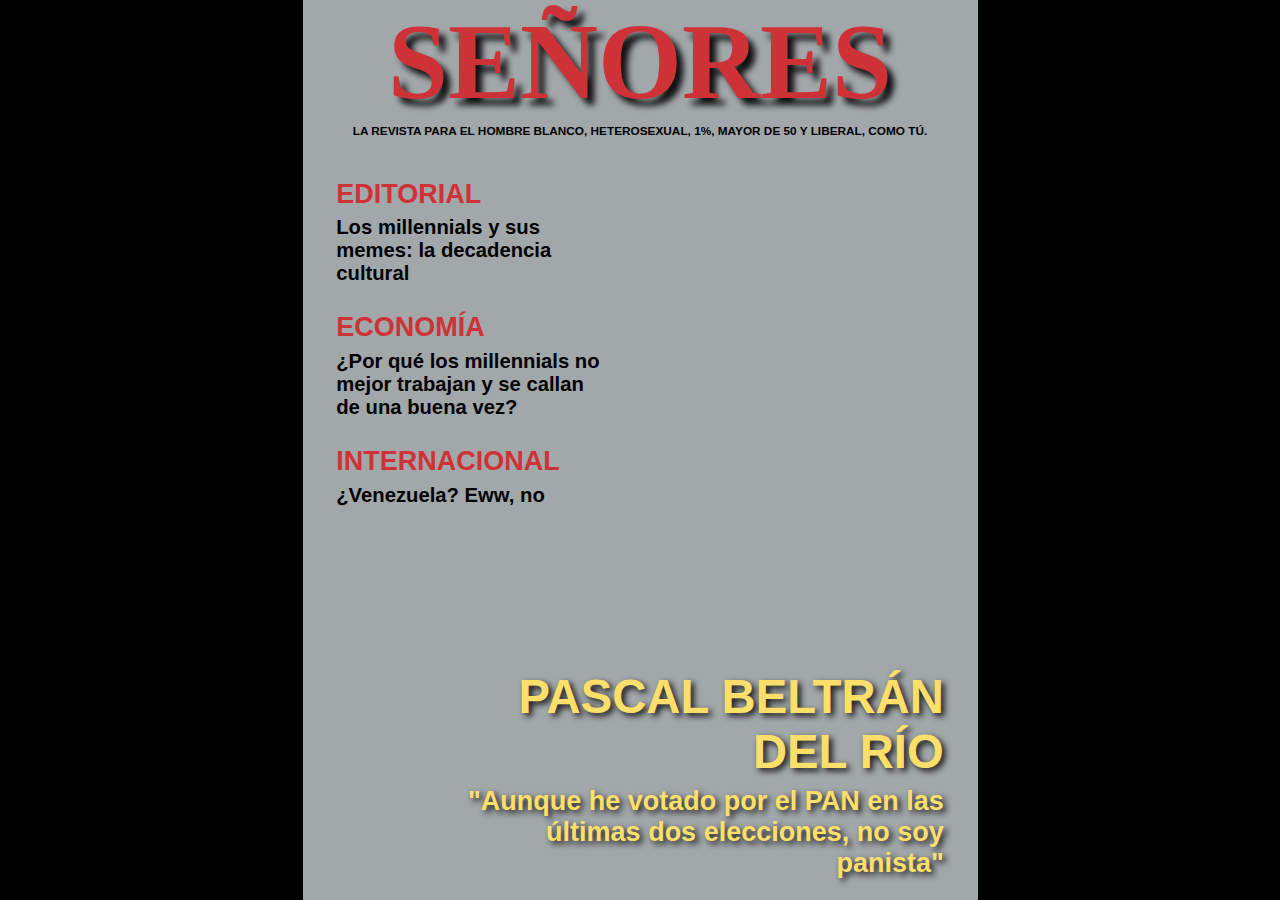
==== index.html @ f9dd4450 "Add initial layout and styles" ====
<!DOCTYPE html>
<html>
  <head>
    <meta charset="utf-8">
    <meta name="viewport" content="width=device-width, initial-scale=1">

    <title>Señores: la revista para el hombre blanco, heterosexual, 1%, mayor de 50 y liberal, como tú.</title>
    <style type="text/css">
      html {
        font-size: 3vmin;
      }

      .body {
        margin: 0;
        background-color: black;
      }

      .container {
        width: 75vmin;
        height: 100vmin;
        /*background-color: #fbfcfe;*/
        /*background-image: url("https://scontent.fham2-1.fna.fbcdn.net/v/t1.0-9/14650679_10154589448254747_4910720761696229037_n.jpg?_nc_cat=0&oh=3a4380bb3f50ded4c9f332fd7a73f0c6&oe=5BC12B32");*/
        /*background-position: left bottom;*/
        /*background-size: 65%;*/
        background-color: #a2a7aa;
        background-image: url("https://estereotipasradio.files.wordpress.com/2017/03/pascal.jpg");
        background-size: 125%;
        background-position: 1rem 5rem;
        background-repeat: no-repeat;
        margin: 0 auto;
      }

      .header {
        margin-bottom: 1.5rem;
      }

      .title {
        margin: 0;
        color: #cf3236;
        font-size: 4rem;
        font-family: "Times New Roman", serif;
        text-transform: uppercase;
        text-align: center;
        text-shadow: .25rem .25rem .25rem rgba(0, 0, 0, .9);
      }

      .subtitle {
        font-size: .4375rem;
        font-family: "Helvetica", "Arial", sans-serif;
        font-weight: bold;
        text-transform: uppercase;
        text-align: center;
        margin: 0;
      }

      .section {
        font-family: "Helvetica", "Arial", sans-serif;
        width: 40%;
        position: relative;
        left: 5%;
        margin-bottom: 1rem;
      }

      .section__title {
        text-transform: uppercase;
        font-size: 1rem;
        color: #cf3236;
        margin: 0 0 .25rem;
      }

      .section__subtitle {
        font-size: .75rem;
        font-weight: bold;
        margin: 0;
      }

      .section--main {
        width: 75%;
        left: 20%;
        top: 5rem;
        text-shadow: .125rem .125rem .25rem rgba(0, 0, 0, .9);
        text-align: right;
      }

      .section--main .section__title, .section--main .section__subtitle {
        color: #fbdf6a;
      }

      .section--main .section__title {
        font-size: 1.75rem;
      }

      .section--main .section__subtitle {
        font-size: 1rem;
      }
    </style>
  </head>

  <body class="body">
    <div class="container">
      <header class="header">
        <h1 class="title"
            contenteditable="true">Señores</h1>
        <p class="subtitle"
           contenteditable="true">La revista para el hombre blanco, heterosexual, 1%, mayor de 50 y liberal, como tú.</p>
      </header>

      <section class="section">
        <h3 class="section__title"
            contenteditable="true">Editorial</h3>
        <p class="section__subtitle"
           contenteditable="true">Los millennials y sus memes: la decadencia cultural</p>
      </section>

      <section class="section">
        <h3 class="section__title"
            contenteditable="true">Economía</h3>
        <p class="section__subtitle"
           contenteditable="true">¿Por qué los millennials no mejor trabajan y se callan de una buena vez?</p>
      </section>

      <section class="section">
        <h3 class="section__title"
            contenteditable="true">Internacional</h3>
        <p class="section__subtitle"
           contenteditable="true">¿Venezuela? Eww, no</p>
      </section>

      <section class="section section--main">
        <h2 class="section__title"
            contenteditable="true">Pascal Beltrán del Río</h2>
        <p class="section__subtitle"
           contenteditable="true">"Aunque he votado por el PAN en las últimas dos elecciones, no soy panista"</p>
      </section>

      <!-- <section>
        <p>Junio 2018</p>
        <p>Año 18, número 69</p>
        <p>$ 300.00</p>
        <p>Sólo edición impresa</p>
      </section> -->
    </div>
  </body>
</html>
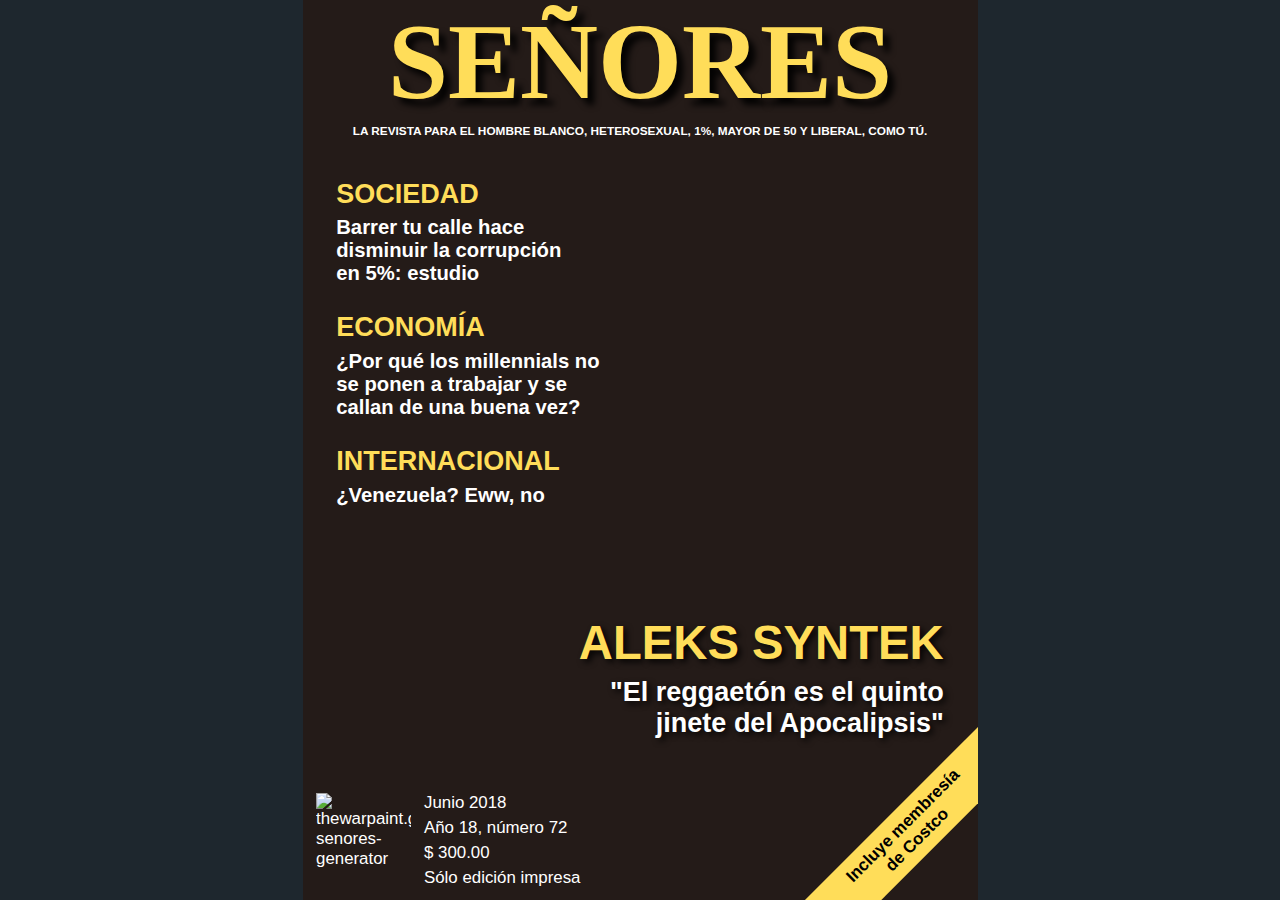
==== commit e53b5129: "Add June 2018 issue: Aleks Syntek" ====
--- a/index.html
+++ b/index.html
@@ -18,16 +18,10 @@
       .container {
         width: 75vmin;
         height: 100vmin;
-        /*background-color: #fbfcfe;*/
-        /*background-image: url("https://scontent.fham2-1.fna.fbcdn.net/v/t1.0-9/14650679_10154589448254747_4910720761696229037_n.jpg?_nc_cat=0&oh=3a4380bb3f50ded4c9f332fd7a73f0c6&oe=5BC12B32");*/
-        /*background-position: left bottom;*/
-        /*background-size: 65%;*/
-        background-color: #a2a7aa;
-        background-image: url("https://estereotipasradio.files.wordpress.com/2017/03/pascal.jpg");
-        background-size: 125%;
-        background-position: 1rem 5rem;
         background-repeat: no-repeat;
         margin: 0 auto;
+        position: relative;
+        overflow: hidden;
       }
 
       .header {
@@ -77,7 +71,6 @@
       .section--main {
         width: 75%;
         left: 20%;
-        top: 5rem;
         text-shadow: .125rem .125rem .25rem rgba(0, 0, 0, .9);
         text-align: right;
       }
@@ -93,10 +86,76 @@
       .section--main .section__subtitle {
         font-size: 1rem;
       }
+
+      .metadata {
+        font-family: "Helvetica", "Arial", sans-serif;
+        font-size: .625rem;
+        padding-left: .5rem;
+        margin-top: 2rem;
+      }
+
+      .metadata__qr-code {
+        width: 3.5rem;
+        height: 3.5rem;
+        float: left;
+      }
+
+      .metadata__text {
+        padding-left: 4rem;
+      }
+
+      .metadata__line {
+        margin: .1875rem 0 0;
+      }
+
+      .ribbon {
+        font-family: "Helvetica", "Arial", sans-serif;
+        font-size: .625rem;
+        font-weight: bold;
+        position: absolute;
+        bottom: 1.5rem;
+        right: -2.5rem;
+        transform: rotate(-45deg);
+        padding: .25rem 2rem;
+        width: 6rem;
+        text-align: center;
+      }
+
+      /* Themes */
+      .body--aleks-syntek {
+        background-color: #1e272e;
+      }
+
+      .body--aleks-syntek .container {
+        background-color: #241b18;
+        background-image: url("https://cps-static.rovicorp.com/3/JPG_500/MI0004/226/MI0004226725.jpg");
+        background-size: 75%;
+        background-position: bottom right;
+      }
+
+      .body--aleks-syntek .subtitle,
+      .body--aleks-syntek .section__subtitle,
+      .body--aleks-syntek .metadata {
+        color: #ffffff;
+      }
+
+      .body--aleks-syntek .title,
+      .body--aleks-syntek .section__title {
+        color: #ffdd59; /* Yriel Yellow */
+      }
+
+      .body--aleks-syntek .section--main {
+        margin-top: 4rem;
+      }
+
+      .body--aleks-syntek .ribbon {
+        background-color: #ffdd59; /* Yriel Yellow */
+        color: #000000;
+      }
     </style>
   </head>
 
-  <body class="body">
+  <body class="body body--aleks-syntek">
     <div class="container">
       <header class="header">
         <h1 class="title"
@@ -107,16 +166,16 @@
 
       <section class="section">
         <h3 class="section__title"
-            contenteditable="true">Editorial</h3>
-        <p class="section__subtitle"
-           contenteditable="true">Los millennials y sus memes: la decadencia cultural</p>
+            contenteditable="true">Sociedad</h3>
+        <p class="section__subtitle"
+           contenteditable="true">Barrer tu calle hace disminuir la corrupción <br> en 5%: estudio</p>
       </section>
 
       <section class="section">
         <h3 class="section__title"
             contenteditable="true">Economía</h3>
         <p class="section__subtitle"
-           contenteditable="true">¿Por qué los millennials no mejor trabajan y se callan de una buena vez?</p>
+           contenteditable="true">¿Por qué los millennials no se ponen a trabajar y se callan de una buena vez?</p>
       </section>
 
       <section class="section">
@@ -128,17 +187,30 @@
 
       <section class="section section--main">
         <h2 class="section__title"
-            contenteditable="true">Pascal Beltrán del Río</h2>
-        <p class="section__subtitle"
-           contenteditable="true">"Aunque he votado por el PAN en las últimas dos elecciones, no soy panista"</p>
-      </section>
-
-      <!-- <section>
-        <p>Junio 2018</p>
-        <p>Año 18, número 69</p>
-        <p>$ 300.00</p>
-        <p>Sólo edición impresa</p>
-      </section> -->
+            contenteditable="true">Aleks Syntek</h2>
+        <p class="section__subtitle"
+           contenteditable="true">"El reggaetón es el quinto <br> jinete del Apocalipsis"</p>
+      </section>
+
+      <section class="metadata">
+        <img class="metadata__qr-code"
+           src="http://api.qrserver.com/v1/create-qr-code/?color=000000&amp;bgcolor=FFFFFF&amp;data=https://bit.ly/2ldjNx5&amp;qzone=2&amp;margin=0&amp;size=256x256&amp;ecc=L"
+           alt="thewarpaint.github.io/revista-senores-generator">
+
+        <div class="metadata__text"
+             contenteditable="true">
+          <p class="metadata__line">Junio 2018</p>
+          <p class="metadata__line">Año 18, número 72</p>
+          <p class="metadata__line">$ 300.00</p>
+          <p class="metadata__line">Sólo edición impresa</p>
+        </div>
+      </section>
+
+      <aside class="ribbon"
+             contenteditable="true">
+        Incluye membresía<br>
+        de Costco
+      </aside>
     </div>
   </body>
 </html>
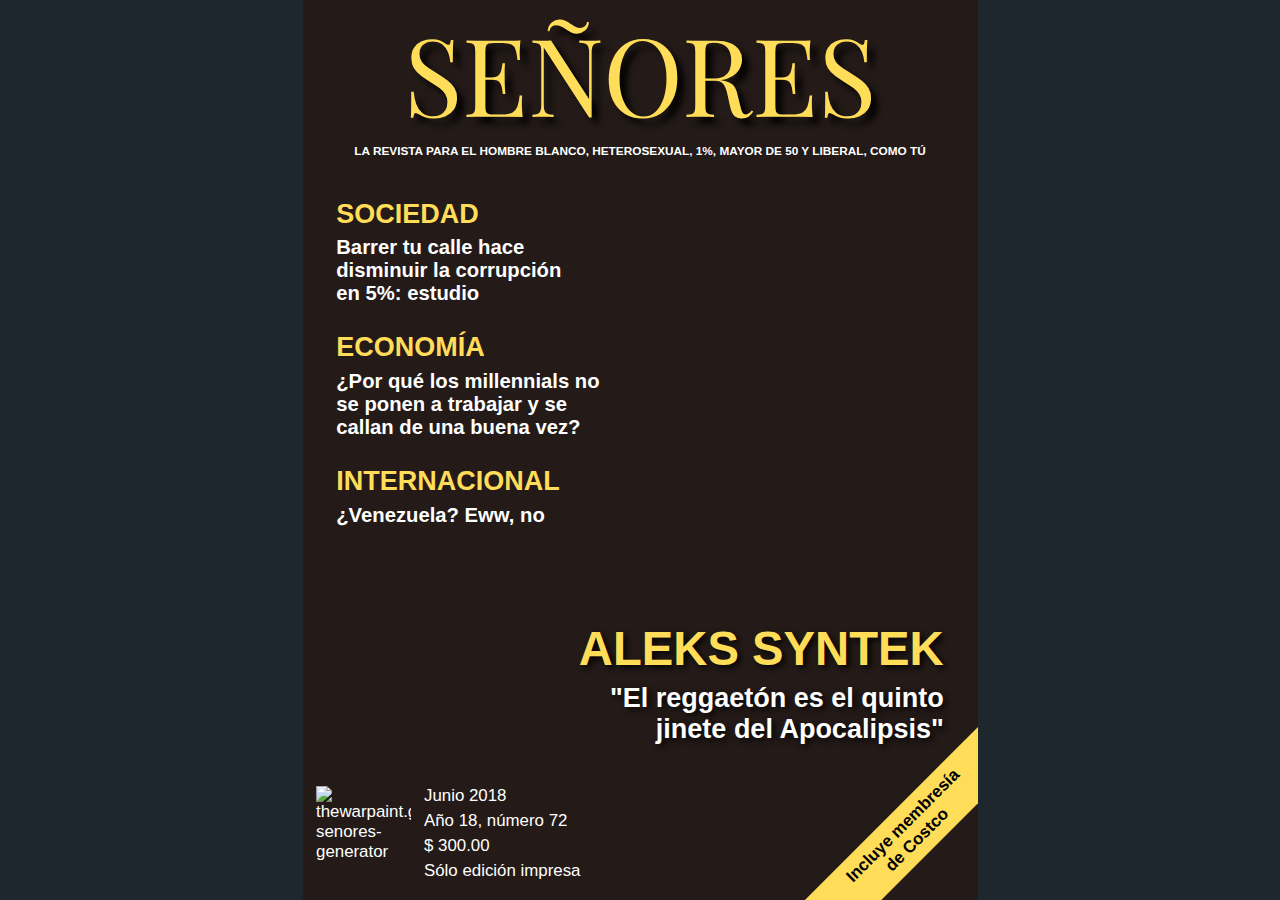
==== commit 464883df: "Fix metadata section, add Playfair Display for title" ====
--- a/index.html
+++ b/index.html
@@ -4,7 +4,11 @@
     <meta charset="utf-8">
     <meta name="viewport" content="width=device-width, initial-scale=1">
 
-    <title>Señores: la revista para el hombre blanco, heterosexual, 1%, mayor de 50 y liberal, como tú.</title>
+    <title>
+      SEÑORES: la revista para el hombre blanco, heterosexual, 1%, mayor de 50 y liberal, como tú. Junio 2018.
+    </title>
+    <link href="https://fonts.googleapis.com/css?family=Playfair+Display"
+          rel="stylesheet">
     <style type="text/css">
       html {
         font-size: 3vmin;
@@ -32,7 +36,8 @@
         margin: 0;
         color: #cf3236;
         font-size: 4rem;
-        font-family: "Times New Roman", serif;
+        font-family: "Playfair Display", serif;
+        font-weight: normal;
         text-transform: uppercase;
         text-align: center;
         text-shadow: .25rem .25rem .25rem rgba(0, 0, 0, .9);
@@ -91,7 +96,7 @@
         font-family: "Helvetica", "Arial", sans-serif;
         font-size: .625rem;
         padding-left: .5rem;
-        margin-top: 2rem;
+        position: absolute;
       }
 
       .metadata__qr-code {
@@ -105,7 +110,7 @@
       }
 
       .metadata__line {
-        margin: .1875rem 0 0;
+        margin: 0 0 .1875rem;
       }
 
       .ribbon {
@@ -145,7 +150,11 @@
       }
 
       .body--aleks-syntek .section--main {
-        margin-top: 4rem;
+        margin-top: 3.5rem;
+      }
+
+      .body--aleks-syntek .metadata {
+        bottom: .5rem;
       }
 
       .body--aleks-syntek .ribbon {
@@ -161,7 +170,7 @@
         <h1 class="title"
             contenteditable="true">Señores</h1>
         <p class="subtitle"
-           contenteditable="true">La revista para el hombre blanco, heterosexual, 1%, mayor de 50 y liberal, como tú.</p>
+           contenteditable="true">La revista para el hombre blanco, heterosexual, 1%, mayor de 50 y liberal, como tú</p>
       </header>
 
       <section class="section">
